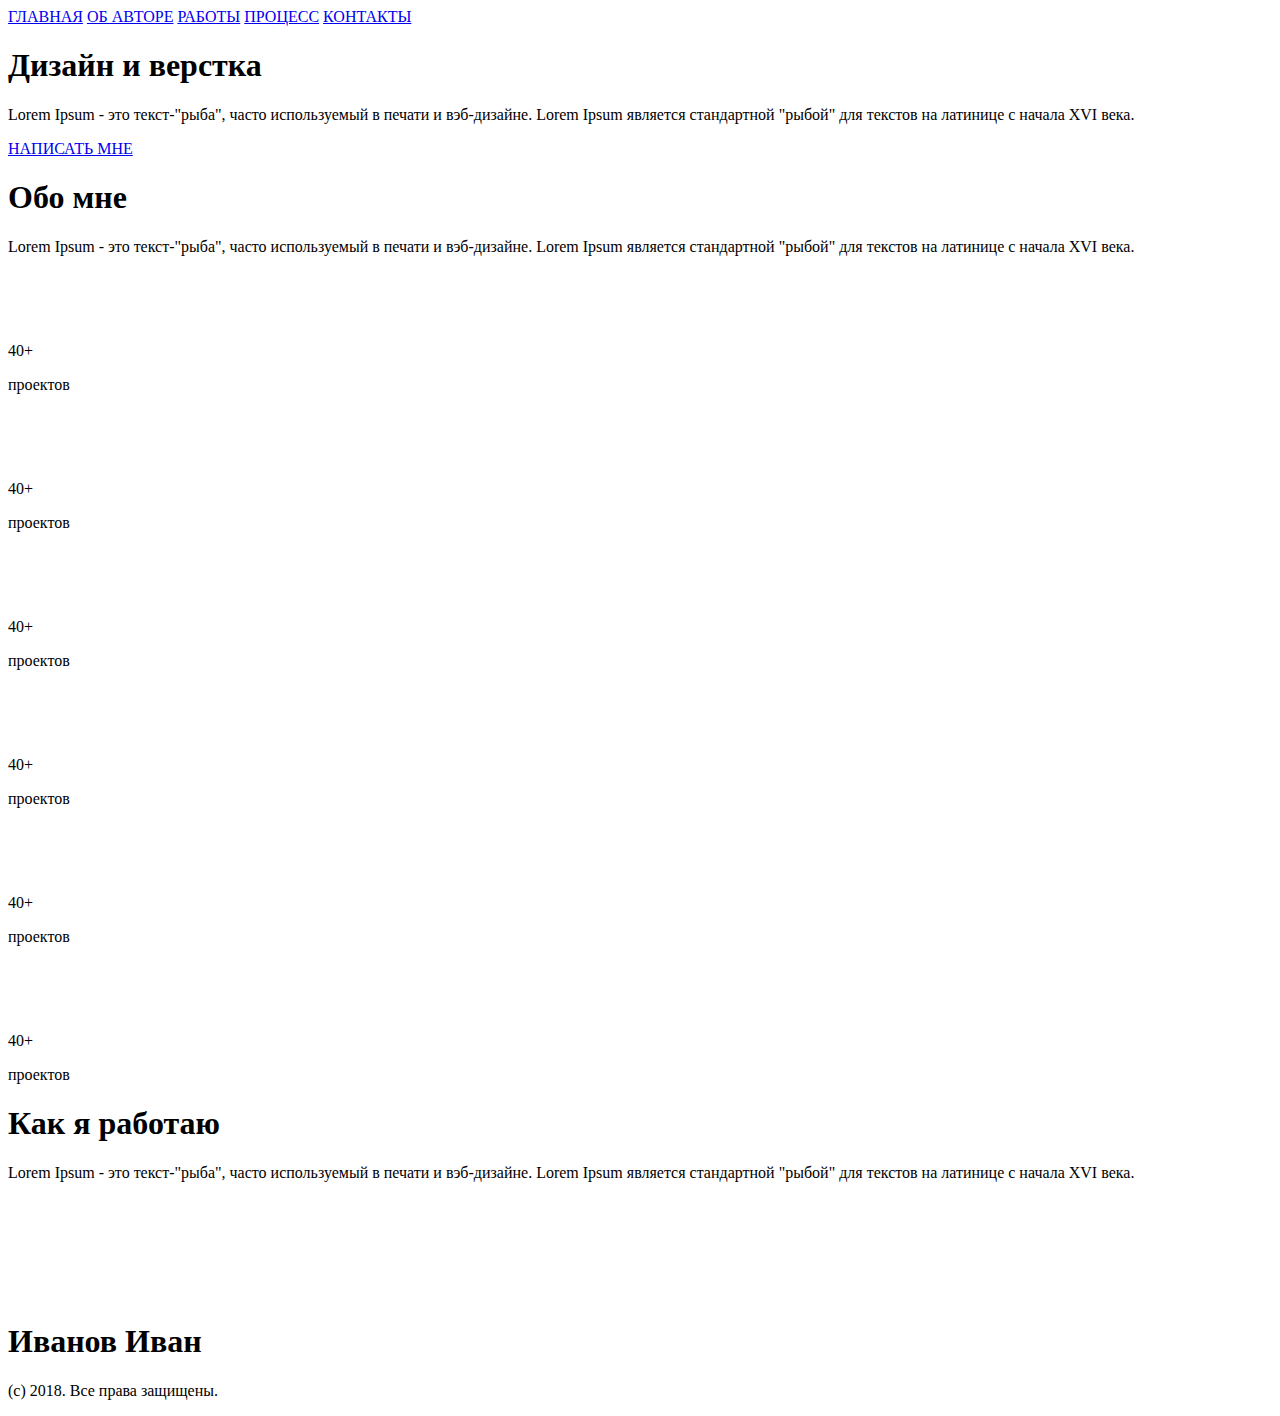
==== part2/index.html @ 9e27f49b "part2 done" ====
<!DOCTYPE html>
<html lang="ru">
<head>
    <meta charset="UTF-8">
    <meta name="viewport" content="width=device-width, initial-scale=1.0">
    <title>page1</title>
    <link rel="stylesheet" href="../part2/css/normalize.css">
    <link rel="stylesheet" href="../part2/scss/style.css">  
</head>
<body>
    <div class="wrapper">
        <header>
            <div class="header">
                <div class="header_top">
                    <a href="#">ГЛАВНАЯ</a>
                    <a href="#">ОБ АВТОРЕ</a>
                    <a href="#">РАБОТЫ</a>
                    <a href="#">ПРОЦЕСС</a>
                    <a href="#">КОНТАКТЫ</a>
                </div>
                <div class="header_main">
                    <h1>Дизайн и верстка</h1>
                    <p>Lorem Ipsum - это текст-"рыба", часто используемый в печати и 
                        вэб-дизайне. Lorem Ipsum является стандартной "рыбой" для текстов 
                        на латинице с начала XVI века.</p>
                    <a href="#">НАПИСАТЬ МНЕ</a>    
                </div>
            </div>
        </header>
        <main>
            <div class="main">
                <h1>Обо мне</h1>
                <p>Lorem Ipsum - это текст-"рыба", часто используемый в печати и 
                    вэб-дизайне. Lorem Ipsum является стандартной "рыбой" для текстов
                     на латинице с начала XVI века.</p>
            </div>
            <div class="project">
                <div class="project_list">
                    <img src="./images/1.png" alt="list">
                    <div class="list">
                        <p>40+</p>
                        <p>проектов</p>
                    </div>
                </div>
                <div class="project_list">
                    <img src="./images/1.png" alt="list">
                    <div class="list">
                        <p>40+</p>
                        <p>проектов</p>
                    </div>
                </div>
                <div class="project_list">
                    <img src="./images/1.png" alt="list">
                    <div class="list">
                        <p>40+</p>
                        <p>проектов</p>
                    </div>
                </div>
                <div class="project_list">
                    <img src="./images/1.png" alt="list">
                    <div class="list">
                        <p>40+</p>
                        <p>проектов</p>
                    </div>
                </div>
                <div class="project_list">
                    <img src="./images/1.png" alt="list">
                    <div class="list">
                        <p>40+</p>
                        <p>проектов</p>
                    </div>
                </div>
                <div class="project_list">
                    <img src="./images/1.png" alt="list">
                    <div class="list">
                        <p>40+</p>
                        <p>проектов</p>
                    </div>
                </div>
            </div>
            <div class="work">
                <h1>Как я работаю</h1>
                <p>Lorem Ipsum - это текст-"рыба", часто используемый в печати и 
                    вэб-дизайне. Lorem Ipsum является стандартной "рыбой" для текстов 
                    на латинице с начала XVI века.</p>
                <div class="image">
                    <img class="image_vector" src="./images/3.png" alt="vector">
                </div>  
            </div>
        </main>
        <footer>
            <div class="footer">
                <h1>Иванов Иван</h1>
                <p>(с) 2018. Все права защищены.</p>
            </div>
        </footer>
    </div>
</body>
</html>
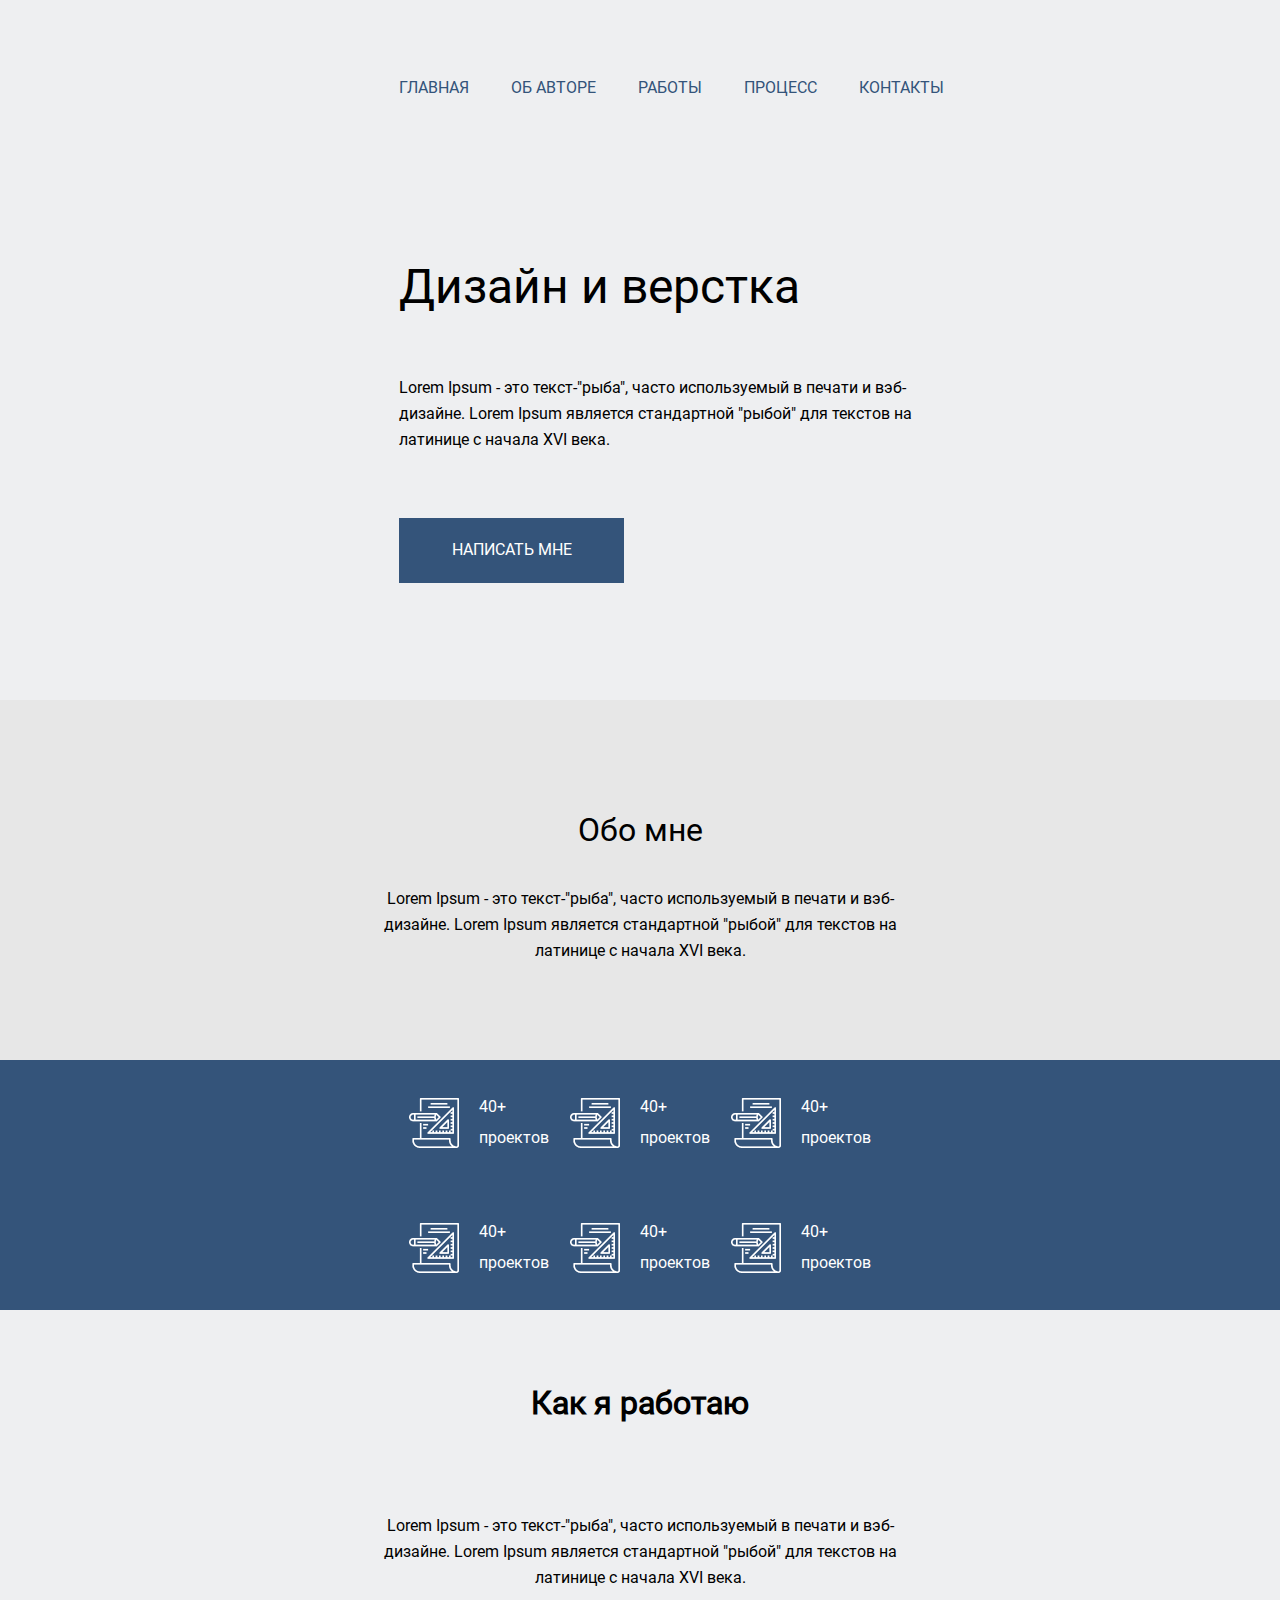
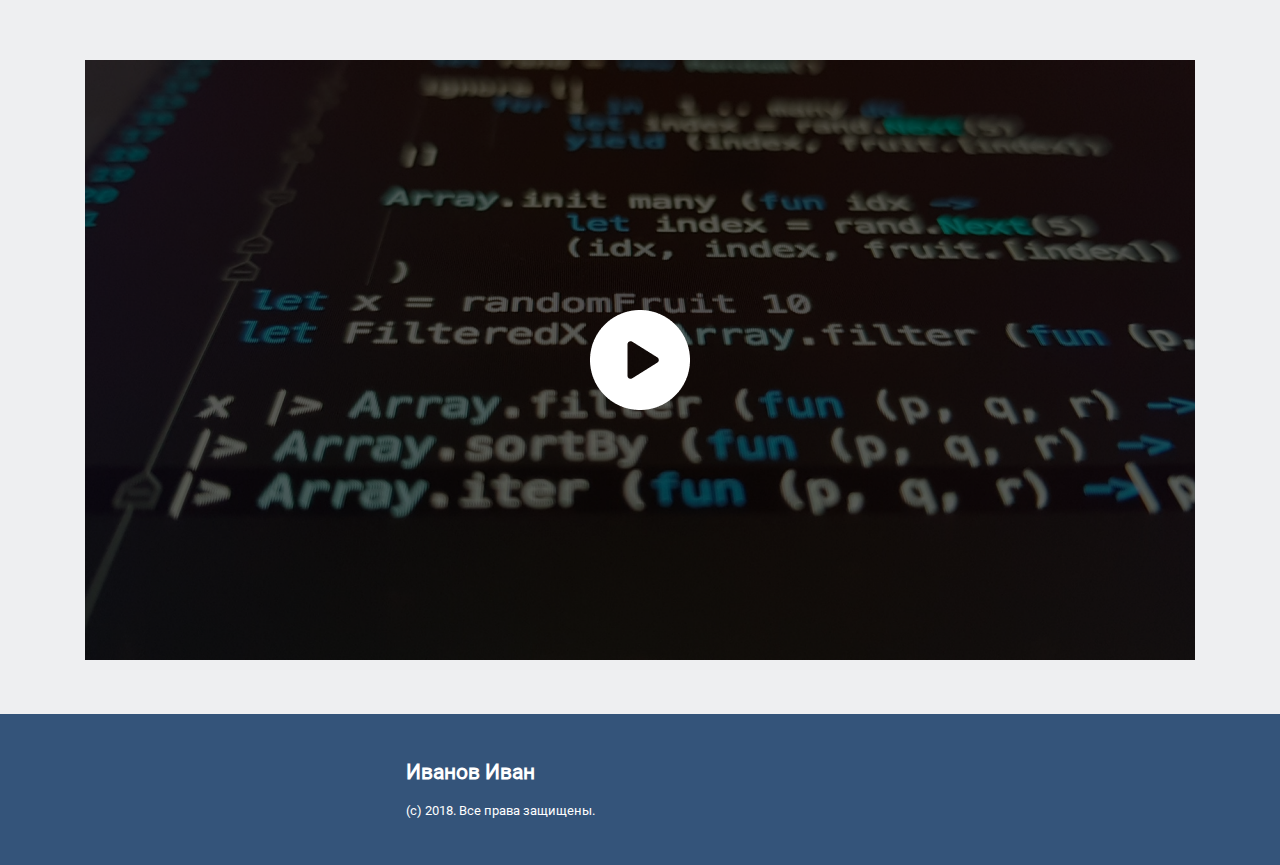
==== commit 1a3000a8: "error correction" ====
--- a/part2/index.html
+++ b/part2/index.html
@@ -5,7 +5,7 @@
     <meta name="viewport" content="width=device-width, initial-scale=1.0">
     <title>page1</title>
     <link rel="stylesheet" href="../part2/css/normalize.css">
-    <link rel="stylesheet" href="../part2/scss/style.css">  
+    <link rel="stylesheet" href="../part2/css/style.css">  
 </head>
 <body>
     <div class="wrapper">
--- a/part2/css/style.css
+++ b/part2/css/style.css
@@ -0,0 +1,315 @@
+@font-face {
+  font-family: "Roboto";
+  src: url("../Roboto.ttf");
+}
+.wrapper {
+  max-width: 1920px;
+  margin: 0 auto;
+}
+
+.header {
+  padding-left: 399px;
+  display: flex;
+  justify-content: space-between;
+  flex-direction: column;
+  align-content: flex-start;
+  height: 700px;
+  background: #EEEFF1;
+}
+
+.header_top {
+  padding-top: 79px;
+  display: flex;
+  gap: 42px;
+}
+.header_top a {
+  text-decoration: none;
+  color: #34547A;
+  font-family: "Roboto";
+  font-size: 16px;
+}
+
+.header_main {
+  padding-top: 162px;
+  width: 541px;
+  display: flex;
+  flex-direction: column;
+  padding-bottom: 141px;
+}
+.header_main h1 {
+  margin: 0;
+  font-family: "Roboto";
+  font-size: 48px;
+  font-weight: 500;
+}
+.header_main p {
+  margin: 0;
+  font-family: "Roboto";
+  font-size: 16px;
+  font-weight: 400;
+  line-height: 26px;
+  padding-top: 60px;
+}
+.header_main a {
+  font-family: "Roboto";
+  font-size: 16px;
+  text-decoration: none;
+  color: white;
+  background: #34547A;
+  height: 65px;
+  width: 225px;
+  display: flex;
+  justify-content: center;
+  align-items: center;
+  margin-top: 65px;
+}
+
+.main {
+  background: #e7e7e7;
+  font-family: "Roboto";
+  height: 360px;
+  width: 100%;
+  display: flex;
+  flex-direction: column;
+  justify-content: center;
+  align-items: center;
+}
+.main h1 {
+  font-size: 32px;
+  font-weight: 500;
+}
+.main p {
+  width: 540px;
+  height: 67px;
+  line-height: 26px;
+  font-size: 16px;
+  font-weight: 400;
+  text-align: center;
+}
+
+.project {
+  height: 250px;
+  background: #34547A;
+  padding: 0 409px;
+  display: flex;
+  flex-direction: row;
+  flex-wrap: wrap;
+  justify-content: space-between;
+  align-items: center;
+}
+.project img {
+  width: 50px;
+  height: 50px;
+  color: #EEEFF1;
+}
+
+.project_list {
+  display: flex;
+  gap: 20px;
+}
+
+.list {
+  display: flex;
+  justify-content: space-between;
+  flex-direction: column;
+}
+.list p {
+  margin: 0;
+  color: white;
+  font-family: "Roboto";
+}
+
+.work {
+  height: 1004px;
+  background: #EEEFF1;
+  display: flex;
+  flex-direction: column;
+  align-items: center;
+  justify-content: space-evenly;
+  font-family: "Roboto";
+}
+.work p {
+  width: 540px;
+  text-align: center;
+  line-height: 26px;
+  font-size: 16px;
+}
+
+.image {
+  width: 100%;
+  max-width: 1110px;
+  aspect-ratio: 1110/600;
+  display: flex;
+  flex-wrap: wrap;
+  align-content: center;
+  justify-content: center;
+  background-image: url("../images/2.png");
+  background-size: cover;
+  background-position: center;
+}
+
+.image_vector {
+  width: 10%;
+  max-width: 100px;
+}
+
+.footer {
+  height: 151px;
+  background: #34547A;
+  font-family: "Roboto";
+  padding-left: 406px;
+  color: white;
+  display: flex;
+  flex-direction: column;
+  justify-content: center;
+  row-gap: 20px;
+}
+.footer h1 {
+  margin: 0;
+  font-size: 21px;
+}
+.footer p {
+  margin: 0;
+  font-size: 13px;
+}
+
+@media (min-width: 768px) and (max-width: 1250px) {
+  .header {
+    padding-left: 200px;
+    height: auto;
+  }
+  .project {
+    padding: 0 200px;
+    display: flex;
+    flex-wrap: wrap;
+    gap: 20px;
+    justify-content: center;
+    align-content: center;
+  }
+}
+@media (min-width: 481px) and (max-width: 767px) {
+  .header {
+    padding: 0 20px;
+    height: auto;
+  }
+  .header_top {
+    padding-top: 20px;
+    gap: 20px;
+  }
+  .header_top a {
+    font-size: 14px;
+  }
+  .header_main {
+    padding-top: 80px;
+    width: 100%;
+    padding-bottom: 80px;
+  }
+  .header_main h1 {
+    font-size: 36px;
+  }
+  .header_main a {
+    font-size: 14px;
+    height: 55px;
+    width: 200px;
+  }
+  .main {
+    padding: 0 20px;
+    width: auto;
+    height: auto;
+  }
+  .main p {
+    width: auto;
+    line-height: 22px;
+    font-size: 14px;
+  }
+  .project {
+    height: auto;
+    padding: 20px 20px;
+    display: flex;
+    flex-wrap: wrap;
+    gap: 20px;
+    justify-content: center;
+    align-content: center;
+  }
+  .work {
+    height: auto;
+    padding: 20px 20px;
+  }
+  .work p {
+    width: auto;
+    font-size: 14px;
+  }
+  .footer {
+    padding: padding;
+    row-gap: 20px;
+  }
+  .footer h1 {
+    font-size: 19px;
+  }
+  .footer p {
+    font-size: 11px;
+  }
+}
+@media (min-width: 340px) and (max-width: 480px) {
+  .header {
+    padding: 0 20px;
+    height: auto;
+  }
+  .header_top {
+    padding-top: 20px;
+    gap: 15px;
+  }
+  .header_top a {
+    font-size: 10px;
+  }
+  .header_main {
+    font-size: 25px;
+    width: 100%;
+    padding: 40px 0 40px 0;
+  }
+  .header_main h1 {
+    font-size: 25px;
+  }
+  .header_main a {
+    font-size: 10px;
+    height: 40px;
+    width: 120px;
+  }
+  .main {
+    padding: 20px 20px;
+    width: auto;
+    height: auto;
+  }
+  .main p {
+    width: auto;
+    line-height: 20px;
+    font-size: 14px;
+  }
+  .project {
+    height: auto;
+    padding: 20px 20px;
+    display: flex;
+    flex-wrap: wrap;
+    gap: 20px;
+    justify-content: center;
+    align-content: center;
+  }
+  .work {
+    height: auto;
+    padding: 20px 20px;
+  }
+  .work p {
+    width: auto;
+    font-size: 14px;
+  }
+  .footer {
+    padding: 0 20px;
+    row-gap: 20px;
+  }
+  .footer h1 {
+    font-size: 17px;
+  }
+  .footer p {
+    font-size: 9px;
+  }
+}/*# sourceMappingURL=style.css.map */